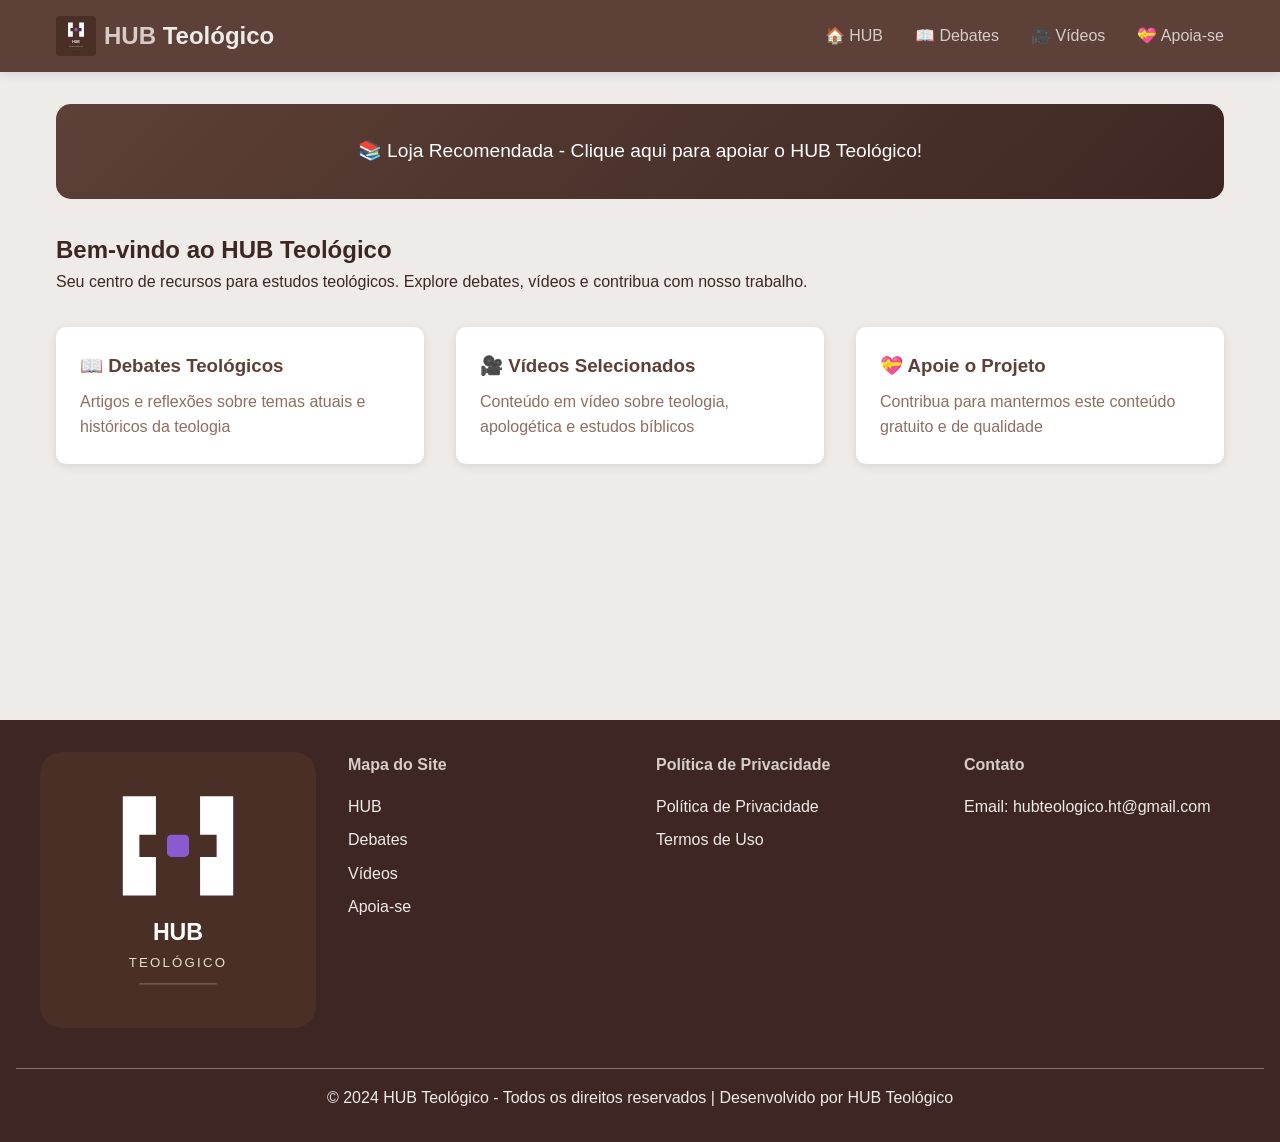
==== index.html @ 07aedda5 "first commit" ====
<!DOCTYPE html>
<html lang="pt-BR">
<head>
    <meta charset="UTF-8">
    <meta name="viewport" content="width=device-width, initial-scale=1.0">
    <meta name="description" content="HUB Teológico - Recursos, debates e vídeos para estudos teológicos. Conteúdo de qualidade para aprofundamento na fé cristã.">
    <meta name="keywords" content="teologia, estudos bíblicos, debates teológicos, vídeos cristãos, hub teológico">
    <meta name="author" content="HUB Teológico">
    <meta name="robots" content="index, follow">

    <link rel="stylesheet" href="styles.css">
    <link rel="shortcut icon" href="assets/logo-hub.svg" type="image/x-icon">
    
    <title>HUB Teológico - Recursos para Estudos Teológicos</title>
    
</head>
<body>
    <header>
        <nav class="navbar">
            <div class="logo-container">
                <div class="logo-icon"><img src="assets/logo-hub.svg" alt="Logo do HUB Teológico."></div>
                <div class="logo-text">HUB <span>Teológico</span></div>
            </div>
            <ul class="nav-links">
                <li><a onclick="showPage('home')">🏠 HUB</a></li>
                <li><a onclick="showPage('debates')">📖 Debates</a></li>
                <li><a onclick="showPage('videos')">🎥 Vídeos</a></li>
                <li><a onclick="showPage('apoia-se')">💝 Apoia-se</a></li>
            </ul>
        </nav>
    </header>

    <main class="container">
        <!-- Página HUB -->
        <div id="home" class="page active">
            <div class="banner" onclick="openAmazonLink('https://amzn.to/3S4NdjH')">
                <a href="#" onclick="return false;">📚 Loja Recomendada - Clique aqui para apoiar o HUB Teológico!</a>
            </div>
            
            <h2>Bem-vindo ao HUB Teológico</h2>
            <p>Seu centro de recursos para estudos teológicos. Explore debates, vídeos e contribua com nosso trabalho.</p>
            
            <div class="cards-grid">
                <div class="card" onclick="showPage('debates')">
                    <div class="card-content">
                        <h3>📖 Debates Teológicos</h3>
                        <p>Artigos e reflexões sobre temas atuais e históricos da teologia</p>
                    </div>
                </div>
                <div class="card" onclick="showPage('videos')">
                    <div class="card-content">
                        <h3>🎥 Vídeos Selecionados</h3>
                        <p>Conteúdo em vídeo sobre teologia, apologética e estudos bíblicos</p>
                    </div>
                </div>
                <div class="card" onclick="showPage('apoia-se')">
                    <div class="card-content">
                        <h3>💝 Apoie o Projeto</h3>
                        <p>Contribua para mantermos este conteúdo gratuito e de qualidade</p>
                    </div>
                </div>
            </div>
        </div>

        <!-- Página Debates -->
        <div id="debates" class="page">
            <div class="banner" onclick="openAmazonLink('https://amzn.to/3S4NdjH')">
                <a href="#" onclick="return false;">📚 Apoie-nos comprando na Amazon!</a>
            </div>
            
            <h2>Debates Teológicos</h2>
            <input type="text" id="searchDebates" class="search-bar" placeholder="Pesquisar debates..." onkeyup="filterDebates()">
            
            <div class="filters" id="debateFilters"></div>
            
            <div id="debatesList" class="cards-grid"></div>
        </div>

        <!-- Página Vídeos -->
        <div id="videos" class="page">
            <h2>Vídeos Recomendados</h2>
            <input type="text" id="searchVideos" class="search-bar" placeholder="Pesquisar vídeos por tema..." onkeyup="filterVideos()">
            
            <div class="filters" id="videoFilters"></div>
            
            <div id="videosList" class="video-grid"></div>
        </div>

        <!-- Página Apoia-se -->
        <div id="apoia-se" class="page">
            <div class="pix-section">
                <h2>💝 Apoie o HUB Teológico</h2>
                <p>Seu apoio é fundamental para continuarmos produzindo conteúdo de qualidade!</p>
                
                <div class="pix-container">
                    <div class="pix-card">
                        <div class="pix-icon">📱</div>
                        <h3>Chave PIX Aleatória</h3>
                        
                        <div class="pix-key-wrapper">
                            <input type="text" id="pixKey" class="pix-input" value="ee602ce7-ed3d-4acc-bd8f-5101fc2735d7" readonly>
                            <button class="copy-btn" onclick="copiarPix()">
                                Copiar
                            </button>
                        </div>
                        
                        <div id="copyFeedback" class="copy-feedback">
                            ✅ Chave copiada com sucesso!
                        </div>
                        
                        <div class="pix-divider">ou</div>
                        
                        <div class="qr-code-simulado">
                            <div class="qr-placeholder">
                                <span><img src="assets/pix-qr-code.png" alt="QR Code do PIX do Wellington."></span>
                                <small>Escaneie com o app do seu banco</small>
                            </div>
                        </div>
                        
                        <div class="pix-info">
                            <p>🔒 Segurança: Ao apoiar, seus dados bancários NÃO são compartilhados conosco.</p>
                            <p>💚 Qualquer valor é bem-vindo e faz diferença!</p>
                        </div>
                    </div>
                </div>
            </div>
        </div>
    </main>

    <!-- Modal para página de texto individual -->
    <div id="textModal" class="modal">
        <div class="modal-content">
            <span class="close-modal" onclick="closeModal()">&times;</span>
            <div id="modalTextContent"></div>
            <div id="modalAmazonBanner" class="amazon-banner-text"></div>
        </div>
    </div>

    <footer>
        <div class="footer-content">
            <div>
                <img src="assets/logo-hub.svg" alt="Logo do HUB Teológico.">
            </div>
            <div class="footer-section">
                <h4>Mapa do Site</h4>
                <a onclick="showPage('home')">HUB</a>
                <a onclick="showPage('debates')">Debates</a>
                <a onclick="showPage('videos')">Vídeos</a>
                <a onclick="showPage('apoia-se')">Apoia-se</a>
            </div>
            <div class="footer-section">
                <h4>Política de Privacidade</h4>
                <a onclick="showPrivacyPolicy()">Política de Privacidade</a>
                <a onclick="showTerms()">Termos de Uso</a>
            </div>
            <div class="footer-section">
                <h4>Contato</h4>
                <p>Email: hubteologico.ht@gmail.com</p>
            </div>
        </div>
        <div class="copyright">
            © 2024 HUB Teológico - Todos os direitos reservados | Desenvolvido por HUB Teológico
        </div>
    </footer>

    <script src="script.js"></script>
</body>
</html>
---- styles.css ----
* {
    margin: 0;
    padding: 0;
    box-sizing: border-box;
}

:root {
    --marrom-principal: #5D4037;
    --marrom-escuro: #3E2723;
    --marrom-claro: #8D6E63;
    --bege: #D7CCC8;
    --creme: #EFEBE9;
    --branco: #FFFFFF;
    --cinza-claro: #F5F5F5;
    --sombra: rgba(0, 0, 0, 0.1);
}

body {
    font-family: 'Segoe UI', Tahoma, Geneva, Verdana, sans-serif;
    background-color: var(--creme);
    color: var(--marrom-escuro);
    line-height: 1.6;
}

/* Header e Navbar */
header {
    background-color: var(--marrom-principal);
    box-shadow: 0 2px 10px var(--sombra);
    position: sticky;
    top: 0;
    z-index: 1000;
}

.navbar {
    max-width: 1200px;
    margin: 0 auto;
    padding: 1rem;
    display: flex;
    justify-content: space-between;
    align-items: center;
    flex-wrap: wrap;
    gap: 1rem;
}

.logo-container {
    display: flex;
    align-items: center;
    gap: 0.5rem;
}

.logo-icon {
    width: 40px;
    height: 40px;
    background-color: var(--bege);
    border-radius: 50%;
    display: flex;
    align-items: center;
    justify-content: center;
    font-size: 1.5rem;
}

.logo-text {
    font-size: 1.5rem;
    font-weight: bold;
    color: var(--bege);
}

.logo-text span {
    color: var(--creme);
}

.nav-links {
    display: flex;
    gap: 2rem;
    list-style: none;
}

.nav-links a {
    color: var(--bege);
    text-decoration: none;
    font-weight: 500;
    transition: color 0.3s;
    cursor: pointer;
}

.nav-links a:hover {
    color: var(--branco);
}

/* Main Content */
.container {
    max-width: 1200px;
    margin: 0 auto;
    padding: 2rem 1rem;
    min-height: calc(100vh - 300px);
}

.page {
    display: none;
    animation: fadeIn 0.5s;
}

.page.active {
    display: block;
}

@keyframes fadeIn {
    from { opacity: 0; transform: translateY(20px); }
    to { opacity: 1; transform: translateY(0); }
}

/* Cards e elementos */
.banner {
    background: linear-gradient(135deg, var(--marrom-principal), var(--marrom-escuro));
    color: white;
    padding: 2rem;
    border-radius: 15px;
    text-align: center;
    margin-bottom: 2rem;
    cursor: pointer;
    transition: transform 0.3s;
}

.banner:hover {
    transform: translateY(-5px);
}

.banner a {
    color: white;
    text-decoration: none;
    font-size: 1.2rem;
}

.cards-grid {
    display: grid;
    grid-template-columns: repeat(auto-fill, minmax(300px, 1fr));
    gap: 2rem;
    margin-top: 2rem;
}

.card {
    background: var(--branco);
    border-radius: 10px;
    overflow: hidden;
    box-shadow: 0 2px 10px var(--sombra);
    transition: transform 0.3s;
    cursor: pointer;
}

.card:hover {
    transform: translateY(-5px);
}

.card-content {
    padding: 1.5rem;
}

.card h3 {
    color: var(--marrom-principal);
    margin-bottom: 0.5rem;
}

.card p {
    color: var(--marrom-claro);
}

/* Filtros */
.filters {
    display: flex;
    gap: 1rem;
    margin-bottom: 2rem;
    flex-wrap: wrap;
}

.filter-btn, .theme-btn {
    padding: 0.5rem 1rem;
    background-color: var(--bege);
    border: none;
    border-radius: 5px;
    cursor: pointer;
    transition: all 0.3s;
    color: var(--marrom-escuro);
}

.filter-btn.active, .filter-btn:hover, .theme-btn.active, .theme-btn:hover {
    background-color: var(--marrom-principal);
    color: white;
}

.search-bar {
    width: 100%;
    padding: 0.75rem;
    margin-bottom: 1rem;
    border: 2px solid var(--bege);
    border-radius: 5px;
    font-size: 1rem;
}

/* Video grid */
.video-grid {
    display: grid;
    grid-template-columns: repeat(auto-fill, minmax(350px, 1fr));
    gap: 2rem;
}

.video-card {
    background: var(--branco);
    border-radius: 10px;
    overflow: hidden;
    box-shadow: 0 2px 10px var(--sombra);
}

.video-card iframe {
    width: 100%;
    height: 200px;
}

.video-info {
    padding: 1rem;
}

/* Página de texto */
.text-page {
    background: var(--branco);
    padding: 2rem;
    border-radius: 15px;
    max-width: 800px;
    margin: 0 auto;
}

.text-page h1 {
    color: var(--marrom-principal);
    margin-bottom: 1rem;
}

.text-page .text-date {
    color: var(--marrom-claro);
    margin-bottom: 2rem;
}

.text-page .text-body {
    font-size: 1.1rem;
    line-height: 1.8;
}

.amazon-banner-text {
    background: var(--bege);
    padding: 1rem;
    border-radius: 10px;
    margin: 2rem 0;
    text-align: center;
}

/* Pix Section */
.pix-section {
    text-align: center;
    background: var(--branco);
    padding: 2rem;
    border-radius: 15px;
}

.pix-code {
    background: var(--marrom-principal);
    color: white;
    padding: 1rem;
    border-radius: 10px;
    margin: 1rem auto;
    max-width: 400px;
    font-family: monospace;
    word-break: break-all;
}

/* Footer */
footer {
    background-color: var(--marrom-escuro);
    color: var(--creme);
    padding: 2rem 1rem;
    margin-top: 3rem;
}

.footer-content {
    max-width: 1200px;
    margin: 0 auto;
    display: grid;
    grid-template-columns: repeat(auto-fit, minmax(250px, 1fr));
    gap: 2rem;
}

.footer-section h4 {
    margin-bottom: 1rem;
    color: var(--bege);
}

.footer-section a {
    color: var(--creme);
    text-decoration: none;
    display: block;
    margin-bottom: 0.5rem;
}

.footer-section a:hover {
    color: var(--bege);
}

.copyright {
    text-align: center;
    margin-top: 2rem;
    padding-top: 1rem;
    border-top: 1px solid var(--marrom-claro);
}

/* Modal */
.modal {
    display: none;
    position: fixed;
    top: 0;
    left: 0;
    width: 100%;
    height: 100%;
    background: rgba(0,0,0,0.8);
    z-index: 2000;
    overflow-y: auto;
}

.modal-content {
    background: var(--branco);
    max-width: 800px;
    margin: 2rem auto;
    padding: 2rem;
    border-radius: 15px;
    position: relative;
}

.close-modal {
    position: absolute;
    top: 1rem;
    right: 1rem;
    font-size: 1.5rem;
    cursor: pointer;
    color: var(--marrom-principal);
}

@media (max-width: 768px) {
    .navbar {
        flex-direction: column;
    }
    
    .nav-links {
        flex-wrap: wrap;
        justify-content: center;
        gap: 1rem;
    }
    
    .cards-grid, .video-grid {
        grid-template-columns: 1fr;
    }
}

/* Página Apoia-se - Estilos aprimorados */
.pix-container {
    max-width: 500px;
    margin: 0 auto;
}

.pix-card {
    background: var(--branco);
    border-radius: 20px;
    padding: 2rem;
    box-shadow: 0 10px 30px rgba(0, 0, 0, 0.1);
    text-align: center;
}

.pix-icon {
    font-size: 3rem;
    margin-bottom: 1rem;
}

.pix-card h3 {
    color: var(--marrom-principal);
    margin-bottom: 1.5rem;
    font-size: 1.2rem;
}

.pix-key-wrapper {
    display: flex;
    gap: 0.5rem;
    margin-bottom: 1rem;
    align-items: center;
}

.pix-input {
    flex: 1;
    padding: 0.8rem;
    background: var(--cinza-claro);
    border: 2px solid var(--bege);
    border-radius: 10px;
    font-family: 'Courier New', monospace;
    font-size: 0.9rem;
    color: var(--marrom-escuro);
    cursor: pointer;
    transition: all 0.3s;
}

.pix-input:hover {
    background: var(--creme);
    border-color: var(--marrom-claro);
}

.copy-btn {
    background: linear-gradient(135deg, var(--marrom-principal), var(--marrom-escuro));
    color: white;
    border: none;
    padding: 0.8rem 1.2rem;
    border-radius: 10px;
    cursor: pointer;
    font-weight: bold;
    display: flex;
    align-items: center;
    gap: 0.5rem;
    transition: transform 0.2s, box-shadow 0.2s;
}

.copy-btn:hover {
    transform: translateY(-2px);
    box-shadow: 0 5px 15px rgba(93, 64, 55, 0.3);
}

.copy-btn:active {
    transform: translateY(0);
}

.copy-icon {
    font-size: 1.2rem;
}

.copy-feedback {
    background: #4CAF50;
    color: white;
    padding: 0.8rem;
    border-radius: 10px;
    margin: 1rem 0;
    display: none;
    animation: slideIn 0.3s ease;
}

.copy-feedback.show {
    display: block;
}

@keyframes slideIn {
    from {
        opacity: 0;
        transform: translateY(-10px);
    }
    to {
        opacity: 1;
        transform: translateY(0);
    }
}

.pix-divider {
    margin: 1.5rem 0;
    position: relative;
    color: var(--marrom-claro);
}

.pix-divider::before,
.pix-divider::after {
    content: "";
    position: absolute;
    top: 50%;
    width: 45%;
    height: 1px;
    background: var(--bege);
}

.pix-divider::before {
    left: 0;
}

.pix-divider::after {
    right: 0;
}

.qr-code-simulado {
    background: var(--cinza-claro);
    border-radius: 15px;
    padding: 1rem;
    margin: 1rem 0;
}

.qr-placeholder {
    background: white;
    padding: 2rem;
    border-radius: 10px;
    display: flex;
    flex-direction: column;
    align-items: center;
    gap: 0.5rem;
    border: 2px dashed var(--marrom-claro);
}

.qr-placeholder span {
    font-size: 3rem;
}

.qr-placeholder small {
    color: var(--marrom-claro);
    font-size: 0.8rem;
}

.pix-info {
    margin-top: 1.5rem;
    padding-top: 1rem;
    border-top: 1px solid var(--bege);
    font-size: 0.85rem;
    color: var(--marrom-claro);
}

.pix-info p {
    margin: 0.5rem 0;
}

/* Responsivo */
@media (max-width: 600px) {
    .pix-key-wrapper {
        flex-direction: column;
    }
    
    .copy-btn {
        width: 100%;
        justify-content: center;
    }
    
    .pix-input {
        text-align: center;
    }
}
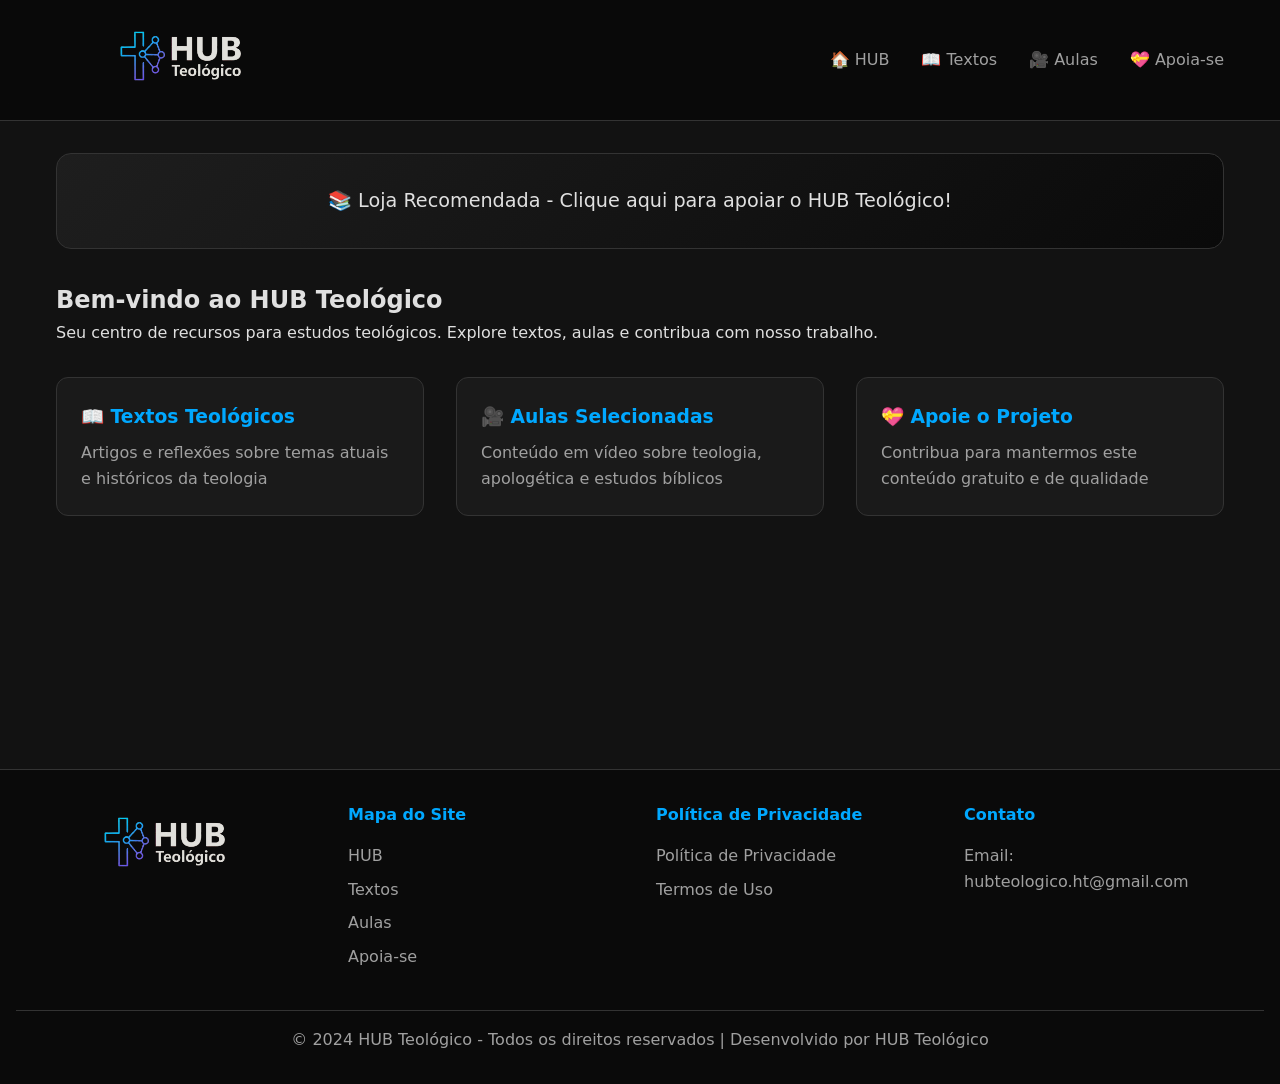
==== commit a0a53dba: "Ajustes no layout" ====
--- a/index.html
+++ b/index.html
@@ -9,7 +9,7 @@
     <meta name="robots" content="index, follow">
 
     <link rel="stylesheet" href="styles.css">
-    <link rel="shortcut icon" href="assets/logo-hub.svg" type="image/x-icon">
+    <link rel="shortcut icon" href="assets/favico.svg" type="image/x-icon">
     
     <title>HUB Teológico - Recursos para Estudos Teológicos</title>
     
@@ -18,17 +18,28 @@
     <header>
         <nav class="navbar">
             <div class="logo-container">
-                <div class="logo-icon"><img src="assets/logo-hub.svg" alt="Logo do HUB Teológico."></div>
-                <div class="logo-text">HUB <span>Teológico</span></div>
+                <div class="logo-texto"><img src="assets/logo-hub.svg" alt="Logo do HUB"></div>
             </div>
-            <ul class="nav-links">
-                <li><a onclick="showPage('home')">🏠 HUB</a></li>
-                <li><a onclick="showPage('debates')">📖 Debates</a></li>
-                <li><a onclick="showPage('videos')">🎥 Vídeos</a></li>
-                <li><a onclick="showPage('apoia-se')">💝 Apoia-se</a></li>
+            
+            <!-- Botão Hamburguer (só aparece no mobile) -->
+            <div class="menu-hamburguer" id="menuHamburguer">
+                <span></span>
+                <span></span>
+                <span></span>
+            </div>
+            
+            <!-- Menu Desktop / Mobile -->
+            <ul class="nav-links" id="navLinks">
+                <li><a onclick="showPage('home'); closeMenu()">🏠 HUB</a></li>
+                <li><a onclick="showPage('debates'); closeMenu()">📖 Textos</a></li>
+                <li><a onclick="showPage('videos'); closeMenu()">🎥 Aulas</a></li>
+                <li><a onclick="showPage('apoia-se'); closeMenu()">💝 Apoia-se</a></li>
             </ul>
         </nav>
     </header>
+
+    <!-- Overlay para fechar menu ao clicar fora -->
+    <div class="menu-overlay" id="menuOverlay"></div>
 
     <main class="container">
         <!-- Página HUB -->
@@ -38,18 +49,18 @@
             </div>
             
             <h2>Bem-vindo ao HUB Teológico</h2>
-            <p>Seu centro de recursos para estudos teológicos. Explore debates, vídeos e contribua com nosso trabalho.</p>
+            <p>Seu centro de recursos para estudos teológicos. Explore textos, aulas e contribua com nosso trabalho.</p>
             
             <div class="cards-grid">
                 <div class="card" onclick="showPage('debates')">
                     <div class="card-content">
-                        <h3>📖 Debates Teológicos</h3>
+                        <h3>📖 Textos Teológicos</h3>
                         <p>Artigos e reflexões sobre temas atuais e históricos da teologia</p>
                     </div>
                 </div>
                 <div class="card" onclick="showPage('videos')">
                     <div class="card-content">
-                        <h3>🎥 Vídeos Selecionados</h3>
+                        <h3>🎥 Aulas Selecionadas</h3>
                         <p>Conteúdo em vídeo sobre teologia, apologética e estudos bíblicos</p>
                     </div>
                 </div>
@@ -68,7 +79,7 @@
                 <a href="#" onclick="return false;">📚 Apoie-nos comprando na Amazon!</a>
             </div>
             
-            <h2>Debates Teológicos</h2>
+            <h2>Textos Teológicos</h2>
             <input type="text" id="searchDebates" class="search-bar" placeholder="Pesquisar debates..." onkeyup="filterDebates()">
             
             <div class="filters" id="debateFilters"></div>
@@ -78,7 +89,7 @@
 
         <!-- Página Vídeos -->
         <div id="videos" class="page">
-            <h2>Vídeos Recomendados</h2>
+            <h2>Aulas Recomendados</h2>
             <input type="text" id="searchVideos" class="search-bar" placeholder="Pesquisar vídeos por tema..." onkeyup="filterVideos()">
             
             <div class="filters" id="videoFilters"></div>
@@ -144,8 +155,8 @@
             <div class="footer-section">
                 <h4>Mapa do Site</h4>
                 <a onclick="showPage('home')">HUB</a>
-                <a onclick="showPage('debates')">Debates</a>
-                <a onclick="showPage('videos')">Vídeos</a>
+                <a onclick="showPage('debates')">Textos</a>
+                <a onclick="showPage('videos')">Aulas</a>
                 <a onclick="showPage('apoia-se')">Apoia-se</a>
             </div>
             <div class="footer-section">
--- a/styles.css
+++ b/styles.css
@@ -5,27 +5,36 @@
 }
 
 :root {
-    --marrom-principal: #5D4037;
-    --marrom-escuro: #3E2723;
-    --marrom-claro: #8D6E63;
-    --bege: #D7CCC8;
-    --creme: #EFEBE9;
-    --branco: #FFFFFF;
-    --cinza-claro: #F5F5F5;
-    --sombra: rgba(0, 0, 0, 0.1);
+    /* Nova paleta Black/Tech */
+    --primary-dark: #0a0a0a;
+    --primary-black: #121212;
+    --primary-gray: #1e1e1e;
+    --secondary-gray: #2d2d2d;
+    --accent-tech: #00a8ff;
+    --accent-tech-dark: #0097e6;
+    --accent-purple: #6c5ce7;
+    --text-primary: #e0e0e0;
+    --text-secondary: #a0a0a0;
+    --text-muted: #6b6b6b;
+    --border-color: #333333;
+    --card-bg: #1a1a1a;
+    --hover-bg: #252525;
+    --sombra: rgba(0, 0, 0, 0.3);
+    --glow-tech: 0 0 10px rgba(0, 168, 255, 0.3);
 }
 
 body {
-    font-family: 'Segoe UI', Tahoma, Geneva, Verdana, sans-serif;
-    background-color: var(--creme);
-    color: var(--marrom-escuro);
+    font-family: 'Segoe UI', 'Inter', system-ui, -apple-system, sans-serif;
+    background-color: var(--primary-black);
+    color: var(--text-primary);
     line-height: 1.6;
 }
 
 /* Header e Navbar */
 header {
-    background-color: var(--marrom-principal);
-    box-shadow: 0 2px 10px var(--sombra);
+    background-color: rgba(10, 10, 10, 0.95);
+    backdrop-filter: blur(10px);
+    border-bottom: 1px solid var(--border-color);
     position: sticky;
     top: 0;
     z-index: 1000;
@@ -45,28 +54,35 @@
 .logo-container {
     display: flex;
     align-items: center;
-    gap: 0.5rem;
+    gap: 0.75rem;
 }
 
 .logo-icon {
     width: 40px;
     height: 40px;
-    background-color: var(--bege);
-    border-radius: 50%;
+    background: linear-gradient(135deg, var(--accent-tech), var(--accent-purple));
+    border-radius: 10px;
     display: flex;
     align-items: center;
     justify-content: center;
     font-size: 1.5rem;
+    box-shadow: var(--glow-tech);
 }
 
 .logo-text {
     font-size: 1.5rem;
     font-weight: bold;
-    color: var(--bege);
+    background: linear-gradient(135deg, var(--accent-tech), var(--accent-purple));
+    -webkit-background-clip: text;
+    background-clip: text;
+    color: transparent;
 }
 
 .logo-text span {
-    color: var(--creme);
+    color: var(--text-primary);
+    background: none;
+    -webkit-background-clip: unset;
+    background-clip: unset;
 }
 
 .nav-links {
@@ -76,15 +92,31 @@
 }
 
 .nav-links a {
-    color: var(--bege);
+    color: var(--text-secondary);
     text-decoration: none;
     font-weight: 500;
-    transition: color 0.3s;
-    cursor: pointer;
+    transition: all 0.3s;
+    cursor: pointer;
+    position: relative;
 }
 
 .nav-links a:hover {
-    color: var(--branco);
+    color: var(--accent-tech);
+}
+
+.nav-links a::after {
+    content: '';
+    position: absolute;
+    bottom: -5px;
+    left: 0;
+    width: 0;
+    height: 2px;
+    background: linear-gradient(135deg, var(--accent-tech), var(--accent-purple));
+    transition: width 0.3s;
+}
+
+.nav-links a:hover::after {
+    width: 100%;
 }
 
 /* Main Content */
@@ -111,26 +143,99 @@
 
 /* Cards e elementos */
 .banner {
-    background: linear-gradient(135deg, var(--marrom-principal), var(--marrom-escuro));
-    color: white;
+    background: linear-gradient(135deg, var(--primary-gray), var(--primary-dark));
+    border: 1px solid var(--border-color);
+    color: var(--text-primary);
     padding: 2rem;
     border-radius: 15px;
     text-align: center;
     margin-bottom: 2rem;
     cursor: pointer;
-    transition: transform 0.3s;
+    transition: all 0.3s;
+    position: relative;
+    overflow: hidden;
+}
+
+.banner::before {
+    content: '';
+    position: absolute;
+    top: 0;
+    left: -100%;
+    width: 100%;
+    height: 100%;
+    background: linear-gradient(90deg, transparent, rgba(0, 168, 255, 0.1), transparent);
+    transition: left 0.5s;
+}
+
+.banner:hover::before {
+    left: 100%;
 }
 
 .banner:hover {
     transform: translateY(-5px);
+    border-color: var(--accent-tech);
+    box-shadow: var(--glow-tech);
 }
 
 .banner a {
-    color: white;
+    color: var(--text-primary);
     text-decoration: none;
     font-size: 1.2rem;
 }
 
+/* Banner menor no topo do texto */
+.banner-texto-topo {
+    background: linear-gradient(135deg, var(--primary-gray), var(--primary-dark));
+    border: 1px solid var(--border-color);
+    border-radius: 12px;
+    margin-bottom: 1.5rem;
+    cursor: pointer;
+    transition: all 0.3s ease;
+    overflow: hidden;
+    box-shadow: var(--sombra);
+}
+
+.banner-texto-topo:hover {
+    transform: translateY(-2px);
+    border-color: var(--accent-tech);
+    box-shadow: var(--glow-tech);
+}
+
+.banner-texto-conteudo {
+    display: flex;
+    align-items: center;
+    justify-content: center;
+    gap: 0.75rem;
+    padding: 0.75rem 1rem;
+    flex-wrap: wrap;
+}
+
+.banner-icone {
+    font-size: 1.3rem;
+}
+
+.banner-texto {
+    font-size: 0.9rem;
+    font-weight: 500;
+    color: var(--text-primary);
+}
+
+.banner-cta {
+    background: linear-gradient(135deg, var(--accent-tech), var(--accent-tech-dark));
+    padding: 0.25rem 0.75rem;
+    border-radius: 20px;
+    font-size: 0.8rem;
+    font-weight: bold;
+    color: white;
+    transition: all 0.3s;
+}
+
+.banner-texto-topo:hover .banner-cta {
+    transform: scale(1.05);
+    box-shadow: 0 0 10px rgba(0, 168, 255, 0.5);
+}
+
+/* Cards */
 .cards-grid {
     display: grid;
     grid-template-columns: repeat(auto-fill, minmax(300px, 1fr));
@@ -139,16 +244,19 @@
 }
 
 .card {
-    background: var(--branco);
-    border-radius: 10px;
+    background: var(--card-bg);
+    border: 1px solid var(--border-color);
+    border-radius: 12px;
     overflow: hidden;
-    box-shadow: 0 2px 10px var(--sombra);
-    transition: transform 0.3s;
+    box-shadow: var(--sombra);
+    transition: all 0.3s;
     cursor: pointer;
 }
 
 .card:hover {
     transform: translateY(-5px);
+    border-color: var(--accent-tech);
+    box-shadow: var(--glow-tech);
 }
 
 .card-content {
@@ -156,12 +264,12 @@
 }
 
 .card h3 {
-    color: var(--marrom-principal);
+    color: var(--accent-tech);
     margin-bottom: 0.5rem;
 }
 
 .card p {
-    color: var(--marrom-claro);
+    color: var(--text-secondary);
 }
 
 /* Filtros */
@@ -174,26 +282,35 @@
 
 .filter-btn, .theme-btn {
     padding: 0.5rem 1rem;
-    background-color: var(--bege);
-    border: none;
-    border-radius: 5px;
+    background-color: var(--primary-gray);
+    border: 1px solid var(--border-color);
+    border-radius: 8px;
     cursor: pointer;
     transition: all 0.3s;
-    color: var(--marrom-escuro);
+    color: var(--text-secondary);
 }
 
 .filter-btn.active, .filter-btn:hover, .theme-btn.active, .theme-btn:hover {
-    background-color: var(--marrom-principal);
+    background: linear-gradient(135deg, var(--accent-tech), var(--accent-tech-dark));
     color: white;
+    border-color: transparent;
 }
 
 .search-bar {
     width: 100%;
     padding: 0.75rem;
     margin-bottom: 1rem;
-    border: 2px solid var(--bege);
-    border-radius: 5px;
+    background-color: var(--primary-gray);
+    border: 1px solid var(--border-color);
+    border-radius: 8px;
     font-size: 1rem;
+    color: var(--text-primary);
+}
+
+.search-bar:focus {
+    outline: none;
+    border-color: var(--accent-tech);
+    box-shadow: var(--glow-tech);
 }
 
 /* Video grid */
@@ -204,10 +321,17 @@
 }
 
 .video-card {
-    background: var(--branco);
-    border-radius: 10px;
+    background: var(--card-bg);
+    border: 1px solid var(--border-color);
+    border-radius: 12px;
     overflow: hidden;
-    box-shadow: 0 2px 10px var(--sombra);
+    box-shadow: var(--sombra);
+    transition: all 0.3s;
+}
+
+.video-card:hover {
+    border-color: var(--accent-tech);
+    box-shadow: var(--glow-tech);
 }
 
 .video-card iframe {
@@ -219,9 +343,18 @@
     padding: 1rem;
 }
 
+.video-info h3 {
+    color: var(--accent-tech);
+}
+
+.video-info small {
+    color: var(--text-muted);
+}
+
 /* Página de texto */
 .text-page {
-    background: var(--branco);
+    background: var(--card-bg);
+    border: 1px solid var(--border-color);
     padding: 2rem;
     border-radius: 15px;
     max-width: 800px;
@@ -229,22 +362,43 @@
 }
 
 .text-page h1 {
-    color: var(--marrom-principal);
+    color: var(--accent-tech);
     margin-bottom: 1rem;
 }
 
 .text-page .text-date {
-    color: var(--marrom-claro);
+    color: var(--text-muted);
     margin-bottom: 2rem;
 }
 
 .text-page .text-body {
     font-size: 1.1rem;
     line-height: 1.8;
+    color: var(--text-secondary);
+}
+
+.text-page .text-body h2 {
+    color: var(--accent-tech);
+    margin-top: 1.5rem;
+    margin-bottom: 1rem;
+}
+
+.text-page .text-body h3 {
+    color: var(--accent-purple);
+    margin-top: 1rem;
+    margin-bottom: 0.75rem;
+}
+
+.text-page .text-body blockquote {
+    background: var(--primary-gray);
+    border-left: 4px solid var(--accent-tech);
+    padding: 1rem;
+    margin: 1rem 0;
+    border-radius: 8px;
 }
 
 .amazon-banner-text {
-    background: var(--bege);
+    background: var(--primary-gray);
     padding: 1rem;
     border-radius: 10px;
     margin: 2rem 0;
@@ -254,14 +408,16 @@
 /* Pix Section */
 .pix-section {
     text-align: center;
-    background: var(--branco);
+    background: var(--card-bg);
+    border: 1px solid var(--border-color);
     padding: 2rem;
     border-radius: 15px;
 }
 
 .pix-code {
-    background: var(--marrom-principal);
-    color: white;
+    background: linear-gradient(135deg, var(--primary-gray), var(--primary-dark));
+    border: 1px solid var(--accent-tech);
+    color: var(--accent-tech);
     padding: 1rem;
     border-radius: 10px;
     margin: 1rem auto;
@@ -272,8 +428,9 @@
 
 /* Footer */
 footer {
-    background-color: var(--marrom-escuro);
-    color: var(--creme);
+    background-color: var(--primary-dark);
+    border-top: 1px solid var(--border-color);
+    color: var(--text-secondary);
     padding: 2rem 1rem;
     margin-top: 3rem;
 }
@@ -288,25 +445,26 @@
 
 .footer-section h4 {
     margin-bottom: 1rem;
-    color: var(--bege);
+    color: var(--accent-tech);
 }
 
 .footer-section a {
-    color: var(--creme);
+    color: var(--text-secondary);
     text-decoration: none;
     display: block;
     margin-bottom: 0.5rem;
+    transition: color 0.3s;
 }
 
 .footer-section a:hover {
-    color: var(--bege);
+    color: var(--accent-tech);
 }
 
 .copyright {
     text-align: center;
     margin-top: 2rem;
     padding-top: 1rem;
-    border-top: 1px solid var(--marrom-claro);
+    border-top: 1px solid var(--border-color);
 }
 
 /* Modal */
@@ -317,13 +475,14 @@
     left: 0;
     width: 100%;
     height: 100%;
-    background: rgba(0,0,0,0.8);
+    background: rgba(0, 0, 0, 0.95);
     z-index: 2000;
     overflow-y: auto;
 }
 
 .modal-content {
-    background: var(--branco);
+    background: var(--primary-black);
+    border: 1px solid var(--border-color);
     max-width: 800px;
     margin: 2rem auto;
     padding: 2rem;
@@ -337,9 +496,15 @@
     right: 1rem;
     font-size: 1.5rem;
     cursor: pointer;
-    color: var(--marrom-principal);
-}
-
+    color: var(--text-muted);
+    transition: color 0.3s;
+}
+
+.close-modal:hover {
+    color: var(--accent-tech);
+}
+
+/* Responsivo */
 @media (max-width: 768px) {
     .navbar {
         flex-direction: column;
@@ -356,17 +521,18 @@
     }
 }
 
-/* Página Apoia-se - Estilos aprimorados */
+/* Página Apoia-se - Estilos Tech */
 .pix-container {
     max-width: 500px;
     margin: 0 auto;
 }
 
 .pix-card {
-    background: var(--branco);
+    background: var(--card-bg);
+    border: 1px solid var(--border-color);
     border-radius: 20px;
     padding: 2rem;
-    box-shadow: 0 10px 30px rgba(0, 0, 0, 0.1);
+    box-shadow: var(--sombra);
     text-align: center;
 }
 
@@ -376,7 +542,7 @@
 }
 
 .pix-card h3 {
-    color: var(--marrom-principal);
+    color: var(--accent-tech);
     margin-bottom: 1.5rem;
     font-size: 1.2rem;
 }
@@ -391,23 +557,22 @@
 .pix-input {
     flex: 1;
     padding: 0.8rem;
-    background: var(--cinza-claro);
-    border: 2px solid var(--bege);
+    background: var(--primary-gray);
+    border: 1px solid var(--border-color);
     border-radius: 10px;
     font-family: 'Courier New', monospace;
     font-size: 0.9rem;
-    color: var(--marrom-escuro);
+    color: var(--accent-tech);
     cursor: pointer;
     transition: all 0.3s;
 }
 
 .pix-input:hover {
-    background: var(--creme);
-    border-color: var(--marrom-claro);
+    border-color: var(--accent-tech);
 }
 
 .copy-btn {
-    background: linear-gradient(135deg, var(--marrom-principal), var(--marrom-escuro));
+    background: linear-gradient(135deg, var(--accent-tech), var(--accent-tech-dark));
     color: white;
     border: none;
     padding: 0.8rem 1.2rem;
@@ -417,24 +582,16 @@
     display: flex;
     align-items: center;
     gap: 0.5rem;
-    transition: transform 0.2s, box-shadow 0.2s;
+    transition: all 0.2s;
 }
 
 .copy-btn:hover {
     transform: translateY(-2px);
-    box-shadow: 0 5px 15px rgba(93, 64, 55, 0.3);
-}
-
-.copy-btn:active {
-    transform: translateY(0);
-}
-
-.copy-icon {
-    font-size: 1.2rem;
+    box-shadow: 0 0 15px rgba(0, 168, 255, 0.5);
 }
 
 .copy-feedback {
-    background: #4CAF50;
+    background: #00a8ff;
     color: white;
     padding: 0.8rem;
     border-radius: 10px;
@@ -461,7 +618,7 @@
 .pix-divider {
     margin: 1.5rem 0;
     position: relative;
-    color: var(--marrom-claro);
+    color: var(--text-muted);
 }
 
 .pix-divider::before,
@@ -471,7 +628,7 @@
     top: 50%;
     width: 45%;
     height: 1px;
-    background: var(--bege);
+    background: var(--border-color);
 }
 
 .pix-divider::before {
@@ -483,21 +640,21 @@
 }
 
 .qr-code-simulado {
-    background: var(--cinza-claro);
+    background: var(--primary-gray);
     border-radius: 15px;
     padding: 1rem;
     margin: 1rem 0;
 }
 
 .qr-placeholder {
-    background: white;
+    background: var(--primary-dark);
     padding: 2rem;
     border-radius: 10px;
     display: flex;
     flex-direction: column;
     align-items: center;
     gap: 0.5rem;
-    border: 2px dashed var(--marrom-claro);
+    border: 1px dashed var(--accent-tech);
 }
 
 .qr-placeholder span {
@@ -505,16 +662,16 @@
 }
 
 .qr-placeholder small {
-    color: var(--marrom-claro);
+    color: var(--text-muted);
     font-size: 0.8rem;
 }
 
 .pix-info {
     margin-top: 1.5rem;
     padding-top: 1rem;
-    border-top: 1px solid var(--bege);
+    border-top: 1px solid var(--border-color);
     font-size: 0.85rem;
-    color: var(--marrom-claro);
+    color: var(--text-muted);
 }
 
 .pix-info p {
@@ -536,3 +693,102 @@
         text-align: center;
     }
 }
+
+/* ========== MENU HAMBURGUER ========== */
+.menu-hamburguer {
+    display: none;
+    flex-direction: column;
+    cursor: pointer;
+    gap: 5px;
+    padding: 10px;
+    z-index: 1001;
+}
+
+.menu-hamburguer span {
+    width: 25px;
+    height: 3px;
+    background-color: var(--accent-tech);
+    border-radius: 3px;
+    transition: all 0.3s ease;
+}
+
+/* Animação do hamburguer para X */
+.menu-hamburguer.active span:nth-child(1) {
+    transform: rotate(45deg) translate(5px, 6px);
+}
+
+.menu-hamburguer.active span:nth-child(2) {
+    opacity: 0;
+}
+
+.menu-hamburguer.active span:nth-child(3) {
+    transform: rotate(-45deg) translate(5px, -6px);
+}
+
+/* Responsivo - Menu Hamburguer */
+@media (max-width: 768px) {
+    .menu-hamburguer {
+        display: flex;
+    }
+    
+    .nav-links {
+        position: fixed;
+        top: 0;
+        right: -100%;
+        width: 70%;
+        max-width: 300px;
+        height: 100vh;
+        background: linear-gradient(135deg, var(--primary-dark), var(--primary-black));
+        flex-direction: column;
+        justify-content: center;
+        align-items: center;
+        gap: 2rem;
+        transition: right 0.3s ease;
+        z-index: 1000;
+        box-shadow: -5px 0 20px rgba(0, 0, 0, 0.5);
+        border-left: 1px solid var(--border-color);
+    }
+    
+    .nav-links.active {
+        right: 0;
+    }
+    
+    .nav-links li {
+        opacity: 0;
+        transform: translateX(20px);
+        transition: all 0.3s ease;
+    }
+    
+    .nav-links.active li {
+        opacity: 1;
+        transform: translateX(0);
+    }
+    
+    /* Delay para cada item do menu */
+    .nav-links.active li:nth-child(1) { transition-delay: 0.1s; }
+    .nav-links.active li:nth-child(2) { transition-delay: 0.2s; }
+    .nav-links.active li:nth-child(3) { transition-delay: 0.3s; }
+    .nav-links.active li:nth-child(4) { transition-delay: 0.4s; }
+    
+    .nav-links a {
+        font-size: 1.2rem;
+        padding: 0.5rem 1rem;
+    }
+    
+    /* Overlay escuro quando menu está aberto */
+    .menu-overlay {
+        display: none;
+        position: fixed;
+        top: 0;
+        left: 0;
+        width: 100%;
+        height: 100%;
+        background: rgba(0, 0, 0, 0.8);
+        z-index: 999;
+        backdrop-filter: blur(3px);
+    }
+    
+    .menu-overlay.active {
+        display: block;
+    }
+}
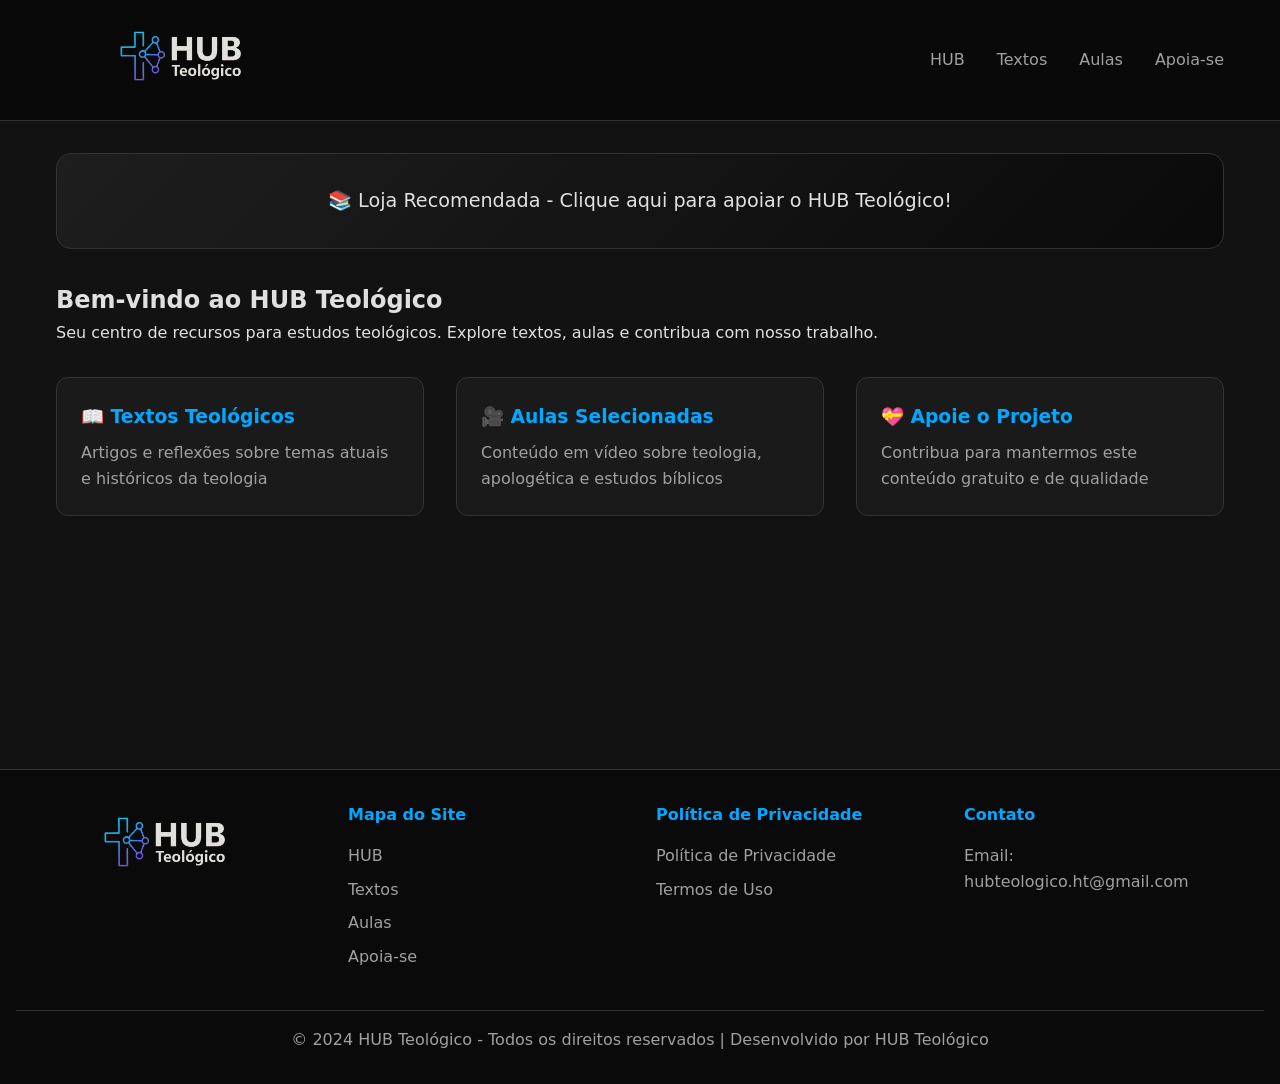
==== commit c55229c5: "Sem os ícones no menu" ====
--- a/index.html
+++ b/index.html
@@ -18,7 +18,7 @@
     <header>
         <nav class="navbar">
             <div class="logo-container">
-                <div class="logo-texto"><img src="assets/logo-hub.svg" alt="Logo do HUB"></div>
+                <div class="logo-texto"><a href="index.html"><img src="assets/logo-hub.svg" alt="Logo do HUB"></a></div>
             </div>
             
             <!-- Botão Hamburguer (só aparece no mobile) -->
@@ -30,10 +30,10 @@
             
             <!-- Menu Desktop / Mobile -->
             <ul class="nav-links" id="navLinks">
-                <li><a onclick="showPage('home'); closeMenu()">🏠 HUB</a></li>
-                <li><a onclick="showPage('debates'); closeMenu()">📖 Textos</a></li>
-                <li><a onclick="showPage('videos'); closeMenu()">🎥 Aulas</a></li>
-                <li><a onclick="showPage('apoia-se'); closeMenu()">💝 Apoia-se</a></li>
+                <li><a onclick="showPage('home'); closeMenu()">HUB</a></li>
+                <li><a onclick="showPage('debates'); closeMenu()">Textos</a></li>
+                <li><a onclick="showPage('videos'); closeMenu()">Aulas</a></li>
+                <li><a onclick="showPage('apoia-se'); closeMenu()">Apoia-se</a></li>
             </ul>
         </nav>
     </header>
@@ -150,7 +150,7 @@
     <footer>
         <div class="footer-content">
             <div>
-                <img src="assets/logo-hub.svg" alt="Logo do HUB Teológico.">
+                <a href="index.html"><img src="assets/logo-hub.svg" alt="Logo do HUB Teológico."></a>
             </div>
             <div class="footer-section">
                 <h4>Mapa do Site</h4>
